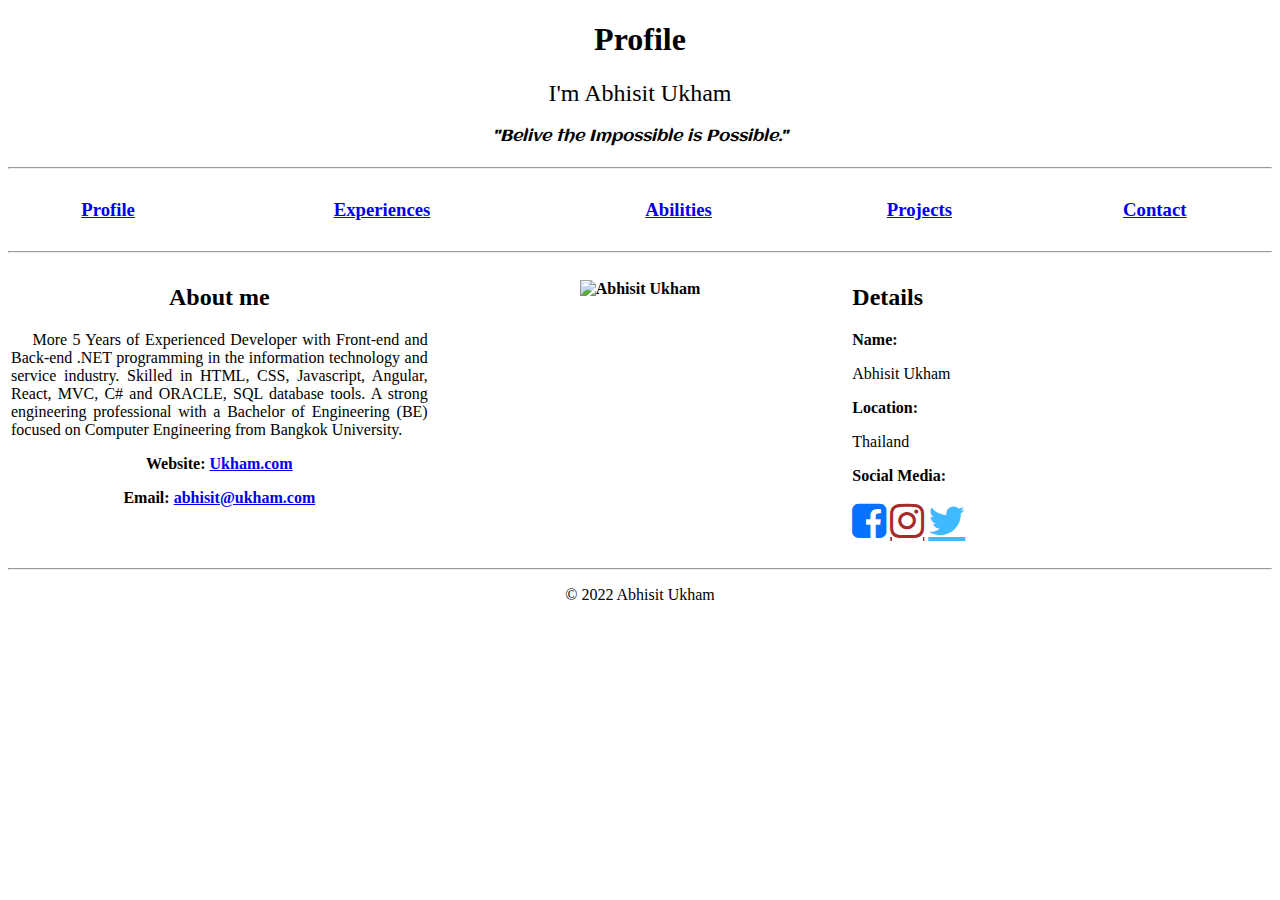
==== index.html @ 09306f4e "Add files via upload" ====
<!DOCTYPE html>
<html>

<head>
    <meta charset="utf-8">
    <title>Abhisit Profile Site</title>
    <link href='https://fonts.googleapis.com/css?family=Aclonica'rel='stylesheet'>
    <!--line 7,18: Exeternal Resource Link  
        font-family Ref:https://www.w3schools.com/whatis/tryit.asp?font=Aclonica -->
</head>

<body>
    <!-- Header -->
    <!-- Ref:https://developer.mozilla.org/en-US/docs/Web/CSS/font-family-->
    <h1 style="text-align: center; font-family: cursive;">Profile</h1>
    <h2 style="text-align: center; font-family: cursive; font-weight:normal">
        I'm Abhisit Ukham</h2>  
    <h4 style="text-align: center; font-family: Aclonica ; font-weight:normal"><i>
        "Belive the Impossible is Possible."</i></h4>    
    <hr>
    <!-- Menu -->
    <table style="width:100%; text-align: center">
        <tr>
            <td>
                <h3><a href="index.html">Profile</a></h3>
            </td>
            <td>
                <h3><a href="experiences.html">Experiences</a></h3>
            </td>
            <td>
                <h3><a href="abilities.html">Abilities</a></h3>
            </td>
            <td>
                <h3><a href="projects.html">Projects</a></h3>
            </td>
            <td>
                <h3><a href="contact.html">Contact</a></h3>
            </td>
        </tr>
    </table>  
    <hr>
    <table>
        <tr>
            <th style="width: 33.33%; vertical-align: top;"><h2 >About me</h2>
                <p style="font-weight:normal; text-align: justify;">&nbsp;&nbsp;&nbsp;
                    More 5 Years of Experienced Developer with Front-end and Back-end .NET programming in the information technology and service industry. Skilled in HTML, CSS, Javascript, Angular, React, MVC, C# and ORACLE, SQL database tools. A strong engineering professional with a Bachelor of Engineering (BE) focused on Computer Engineering from Bangkok University.
                </p>
                <p>Website: <a href="https://www.ukham.com/">Ukham.com</a></p>
                <p>Email: <a href="mailto: abhisit@ukham.com">abhisit@ukham.com</a></p>
            </th>
            <th style="width: 33.33%; vertical-align: top;">
                <!--Crop Circle Image: https://crop-circle.imageonline.co/-->
                <p><img src="images/profile.png" alt="Abhisit Ukham" style="width: 60%;"></p>
                </th>
                <th style="width: 33.33%; vertical-align: top; text-align: left;"><h2>Details</h2>
                <p>Name:</p>
                    <p style="font-weight:normal;">Abhisit Ukham</p>
                <p>Location:</p>
                    <p style="font-weight:normal;">Thailand</p>
                    <p>Social Media:</p>
                    <!--Reference Social Media Icons-->
                    <link rel="stylesheet" href="https://cdnjs.cloudflare.com/ajax/libs/font-awesome/4.7.0/css/font-awesome.min.css">    
                    <!--Icons Class Reference: https://www.w3schools.com/icons/icons_reference.asp-->
                    <p><a href="https://www.facebook.com/waizonne" class="fa fa-facebook-square" target="_blank" style="font-size: 40px; color: rgb(7, 114, 255);"></a>
                        <a href="https://www.instagram.com/waizonne" class="fa fa-instagram" target="_blank" style="font-size: 40px; color: brown;"></a>
                        <a href="https://twitter.com/waizonne" class="fa fa-twitter" target="_blank" style="font-size: 40px; color: rgb(63, 185, 255);"></a>
                    </p>
            </th>
        </tr>
    </table>
    <hr>
    <p style="text-align: center;">© 2022 Abhisit Ukham</p>
</body>
</html>
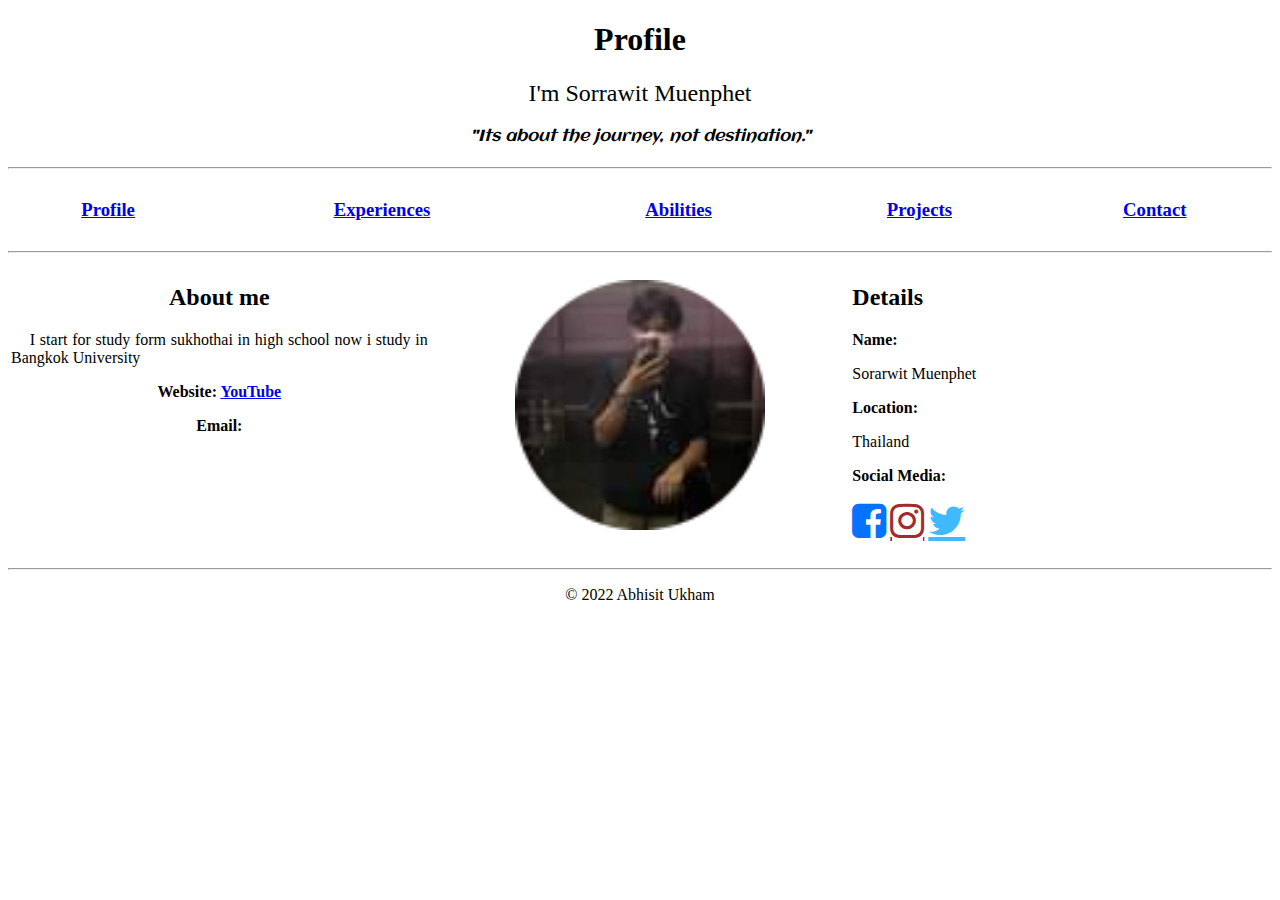
==== commit 0f9ec33f: "Add files via upload" ====
--- a/index.html
+++ b/index.html
@@ -3,7 +3,7 @@
 
 <head>
     <meta charset="utf-8">
-    <title>Abhisit Profile Site</title>
+    <title>Sorrawit Profile Site</title>
     <link href='https://fonts.googleapis.com/css?family=Aclonica'rel='stylesheet'>
     <!--line 7,18: Exeternal Resource Link  
         font-family Ref:https://www.w3schools.com/whatis/tryit.asp?font=Aclonica -->
@@ -14,9 +14,9 @@
     <!-- Ref:https://developer.mozilla.org/en-US/docs/Web/CSS/font-family-->
     <h1 style="text-align: center; font-family: cursive;">Profile</h1>
     <h2 style="text-align: center; font-family: cursive; font-weight:normal">
-        I'm Abhisit Ukham</h2>  
+        I'm Sorrawit Muenphet</h2>  
     <h4 style="text-align: center; font-family: Aclonica ; font-weight:normal"><i>
-        "Belive the Impossible is Possible."</i></h4>    
+        "Its about the journey, not destination."</i></h4>    
     <hr>
     <!-- Menu -->
     <table style="width:100%; text-align: center">
@@ -43,27 +43,27 @@
         <tr>
             <th style="width: 33.33%; vertical-align: top;"><h2 >About me</h2>
                 <p style="font-weight:normal; text-align: justify;">&nbsp;&nbsp;&nbsp;
-                    More 5 Years of Experienced Developer with Front-end and Back-end .NET programming in the information technology and service industry. Skilled in HTML, CSS, Javascript, Angular, React, MVC, C# and ORACLE, SQL database tools. A strong engineering professional with a Bachelor of Engineering (BE) focused on Computer Engineering from Bangkok University.
+                    I start for study form sukhothai in high school now i study in Bangkok University
                 </p>
-                <p>Website: <a href="https://www.ukham.com/">Ukham.com</a></p>
-                <p>Email: <a href="mailto: abhisit@ukham.com">abhisit@ukham.com</a></p>
+                <p>Website: <a href="https://www.youtube.com/channel/UCfNuThdB1QW8OvW0hzCzBRA">YouTube</a></p>
+                <p>Email: <a href="mailto: sorrawit774@gmail.com"></a></p>
             </th>
             <th style="width: 33.33%; vertical-align: top;">
                 <!--Crop Circle Image: https://crop-circle.imageonline.co/-->
-                <p><img src="images/profile.png" alt="Abhisit Ukham" style="width: 60%;"></p>
+                <p><img src="Image/356369934_1999692523700975_9048325712393591274_n-modified.png" alt="Abhisit Ukham" style="width: 60%;"></p>
                 </th>
                 <th style="width: 33.33%; vertical-align: top; text-align: left;"><h2>Details</h2>
                 <p>Name:</p>
-                    <p style="font-weight:normal;">Abhisit Ukham</p>
+                    <p style="font-weight:normal;">Sorarwit Muenphet</p>
                 <p>Location:</p>
                     <p style="font-weight:normal;">Thailand</p>
                     <p>Social Media:</p>
                     <!--Reference Social Media Icons-->
                     <link rel="stylesheet" href="https://cdnjs.cloudflare.com/ajax/libs/font-awesome/4.7.0/css/font-awesome.min.css">    
                     <!--Icons Class Reference: https://www.w3schools.com/icons/icons_reference.asp-->
-                    <p><a href="https://www.facebook.com/waizonne" class="fa fa-facebook-square" target="_blank" style="font-size: 40px; color: rgb(7, 114, 255);"></a>
-                        <a href="https://www.instagram.com/waizonne" class="fa fa-instagram" target="_blank" style="font-size: 40px; color: brown;"></a>
-                        <a href="https://twitter.com/waizonne" class="fa fa-twitter" target="_blank" style="font-size: 40px; color: rgb(63, 185, 255);"></a>
+                    <p><a href="https://m.facebook.com/sorrawich.mueanphet/" class="fa fa-facebook-square" target="_blank" style="font-size: 40px; color: rgb(7, 114, 255);"></a>
+                        <a href="" class="fa fa-instagram" target="_blank" style="font-size: 40px; color: brown;"></a>
+                        <a href="" class="fa fa-twitter" target="_blank" style="font-size: 40px; color: rgb(63, 185, 255);"></a>
                     </p>
             </th>
         </tr>
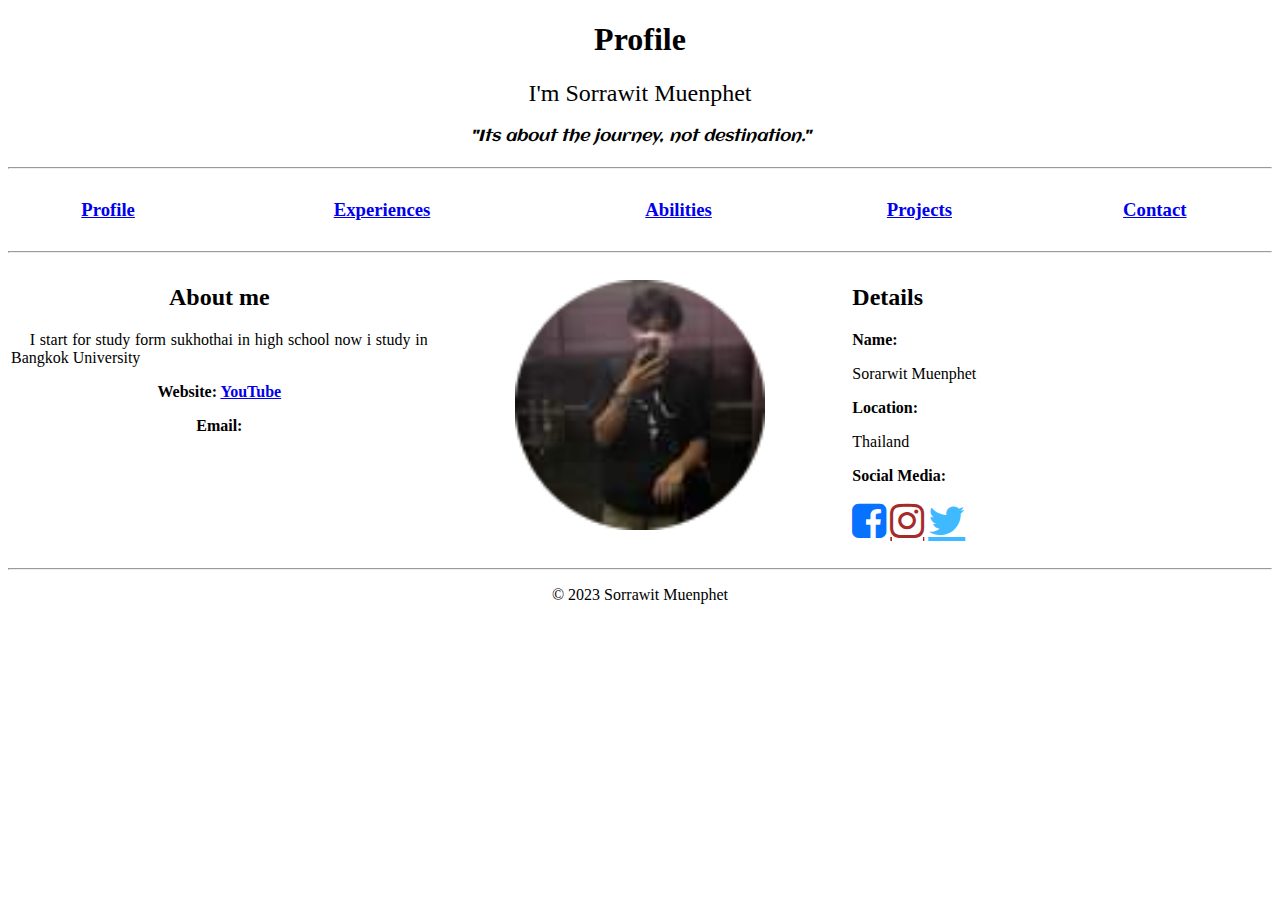
==== commit cf35f21a: "Add files via upload" ====
--- a/index.html
+++ b/index.html
@@ -46,7 +46,7 @@
                     I start for study form sukhothai in high school now i study in Bangkok University
                 </p>
                 <p>Website: <a href="https://www.youtube.com/channel/UCfNuThdB1QW8OvW0hzCzBRA">YouTube</a></p>
-                <p>Email: <a href="mailto: sorrawit774@gmail.com"></a></p>
+                <p>Email: <a href=" sorrawit774@gmail.com"></a></p>
             </th>
             <th style="width: 33.33%; vertical-align: top;">
                 <!--Crop Circle Image: https://crop-circle.imageonline.co/-->
@@ -69,6 +69,6 @@
         </tr>
     </table>
     <hr>
-    <p style="text-align: center;">© 2022 Abhisit Ukham</p>
+    <p style="text-align: center;">© 2023 Sorrawit Muenphet</p>
 </body>
 </html>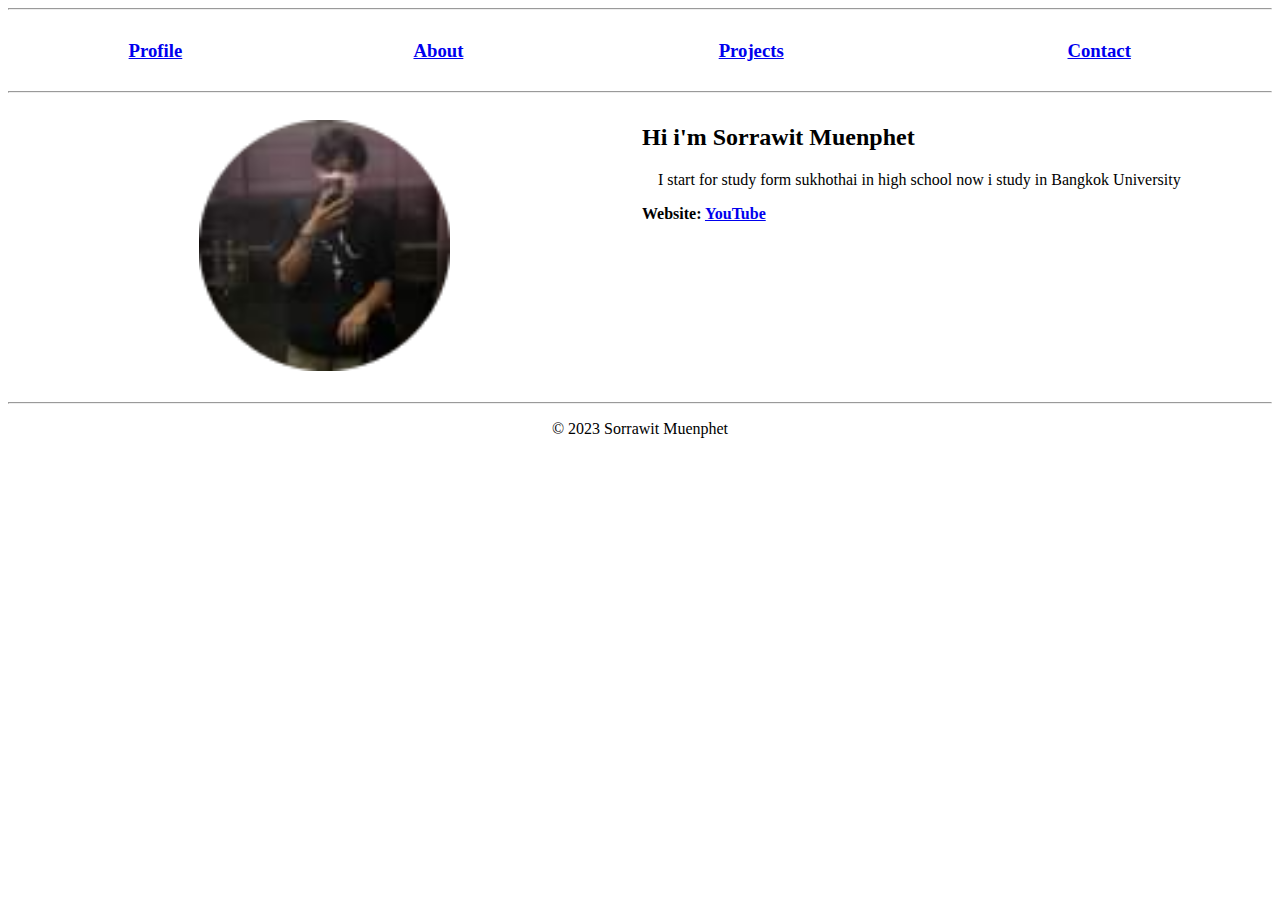
==== commit c28ea9f3: "Add files via upload" ====
--- a/index.html
+++ b/index.html
@@ -10,13 +10,7 @@
 </head>
 
 <body>
-    <!-- Header -->
-    <!-- Ref:https://developer.mozilla.org/en-US/docs/Web/CSS/font-family-->
-    <h1 style="text-align: center; font-family: cursive;">Profile</h1>
-    <h2 style="text-align: center; font-family: cursive; font-weight:normal">
-        I'm Sorrawit Muenphet</h2>  
-    <h4 style="text-align: center; font-family: Aclonica ; font-weight:normal"><i>
-        "Its about the journey, not destination."</i></h4>    
+    
     <hr>
     <!-- Menu -->
     <table style="width:100%; text-align: center">
@@ -24,11 +18,9 @@
             <td>
                 <h3><a href="index.html">Profile</a></h3>
             </td>
+            
             <td>
-                <h3><a href="experiences.html">Experiences</a></h3>
-            </td>
-            <td>
-                <h3><a href="abilities.html">Abilities</a></h3>
+                <h3><a href="about.html">About</a></h3>
             </td>
             <td>
                 <h3><a href="projects.html">Projects</a></h3>
@@ -41,30 +33,19 @@
     <hr>
     <table>
         <tr>
-            <th style="width: 33.33%; vertical-align: top;"><h2 >About me</h2>
-                <p style="font-weight:normal; text-align: justify;">&nbsp;&nbsp;&nbsp;
+            <th style="width: 33.33%; vertical-align:top;">
+                <!--Crop Circle Image: https://crop-circle.imageonline.co/-->
+                <p style="text-align: center;"><img src="Image/356369934_1999692523700975_9048325712393591274_n-modified.png" alt="Sorrawit Muenphet" style="width: 40%;"></p>
+                </th>
+            
+                
+            </th>
+            <th style="width: 33.33%; vertical-align: top;text-align: left;"><h2 >Hi i'm Sorrawit Muenphet</h2>
+                <p style="font-weight:normal; text-align: left;">&nbsp;&nbsp;&nbsp;
                     I start for study form sukhothai in high school now i study in Bangkok University
                 </p>
-                <p>Website: <a href="https://www.youtube.com/channel/UCfNuThdB1QW8OvW0hzCzBRA">YouTube</a></p>
-                <p>Email: <a href=" sorrawit774@gmail.com"></a></p>
-            </th>
-            <th style="width: 33.33%; vertical-align: top;">
-                <!--Crop Circle Image: https://crop-circle.imageonline.co/-->
-                <p><img src="Image/356369934_1999692523700975_9048325712393591274_n-modified.png" alt="Abhisit Ukham" style="width: 60%;"></p>
-                </th>
-                <th style="width: 33.33%; vertical-align: top; text-align: left;"><h2>Details</h2>
-                <p>Name:</p>
-                    <p style="font-weight:normal;">Sorarwit Muenphet</p>
-                <p>Location:</p>
-                    <p style="font-weight:normal;">Thailand</p>
-                    <p>Social Media:</p>
-                    <!--Reference Social Media Icons-->
-                    <link rel="stylesheet" href="https://cdnjs.cloudflare.com/ajax/libs/font-awesome/4.7.0/css/font-awesome.min.css">    
-                    <!--Icons Class Reference: https://www.w3schools.com/icons/icons_reference.asp-->
-                    <p><a href="https://m.facebook.com/sorrawich.mueanphet/" class="fa fa-facebook-square" target="_blank" style="font-size: 40px; color: rgb(7, 114, 255);"></a>
-                        <a href="" class="fa fa-instagram" target="_blank" style="font-size: 40px; color: brown;"></a>
-                        <a href="" class="fa fa-twitter" target="_blank" style="font-size: 40px; color: rgb(63, 185, 255);"></a>
-                    </p>
+                <p style="text-align: left;">Website: <a href="https://www.youtube.com/channel/UCfNuThdB1QW8OvW0hzCzBRA">YouTube</a></p>
+                
             </th>
         </tr>
     </table>
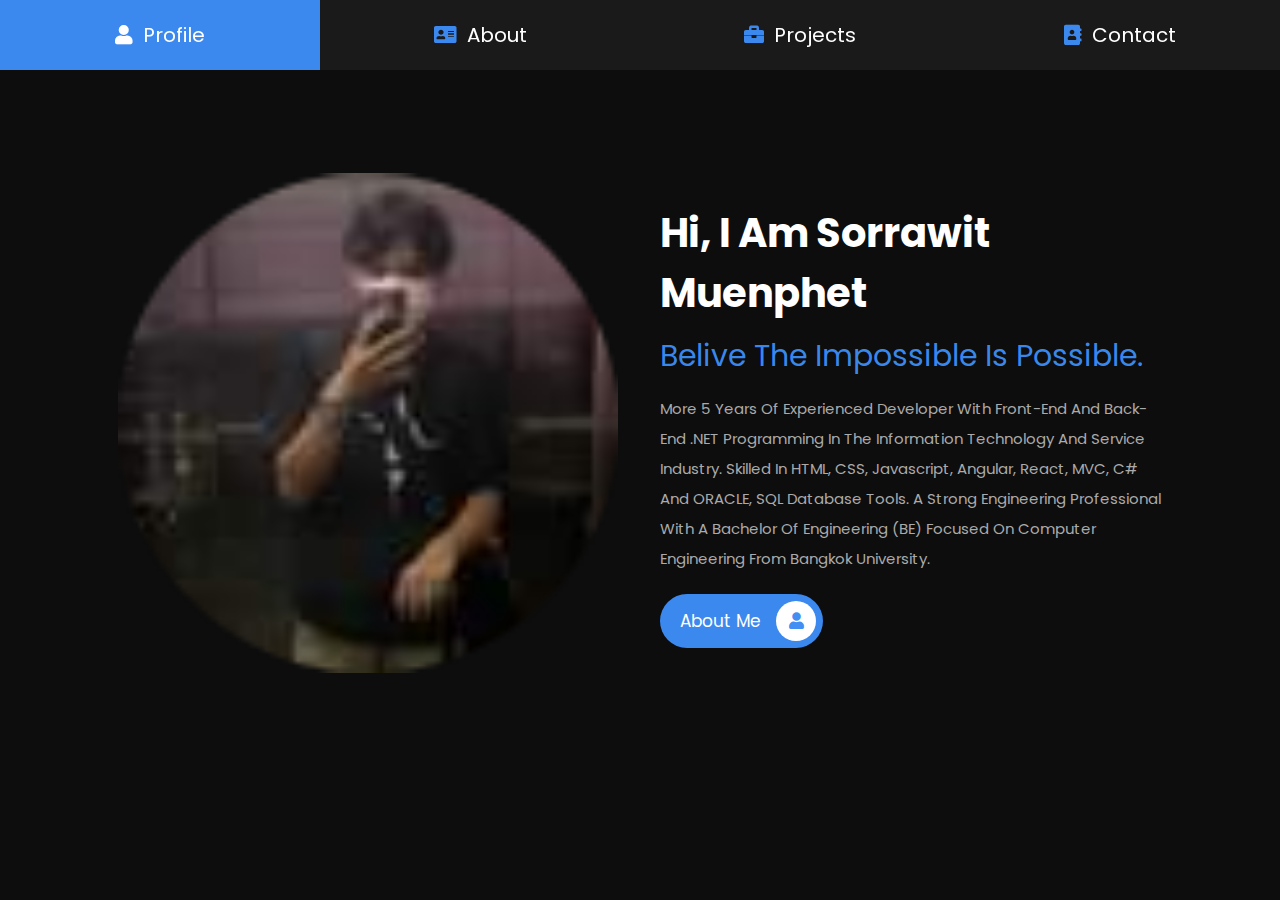
==== commit 0fa543aa: "Add files via upload" ====
--- a/index.html
+++ b/index.html
@@ -1,55 +1,49 @@
 <!DOCTYPE html>
-<html>
+<html lang="en">
+<head>
+    <meta charset="UTF-8">
+    <meta http-equiv="X-UA-Compatible" content="IE=edge">
+    <meta name="viewport" content="width=device-width, initial-scale=1.0">
+    <title>Sorrawit Profile</title>
 
-<head>
-    <meta charset="utf-8">
-    <title>Sorrawit Profile Site</title>
-    <link href='https://fonts.googleapis.com/css?family=Aclonica'rel='stylesheet'>
-    <!--line 7,18: Exeternal Resource Link  
-        font-family Ref:https://www.w3schools.com/whatis/tryit.asp?font=Aclonica -->
+    <!-- font awesome cdn link  -->
+    <link rel="stylesheet" href="https://cdnjs.cloudflare.com/ajax/libs/font-awesome/5.15.4/css/all.min.css">
+
+    <!-- custom css file link  -->
+    <link rel="stylesheet" href="css/style.css">
+
 </head>
-
 <body>
     
-    <hr>
-    <!-- Menu -->
-    <table style="width:100%; text-align: center">
-        <tr>
-            <td>
-                <h3><a href="index.html">Profile</a></h3>
-            </td>
-            
-            <td>
-                <h3><a href="about.html">About</a></h3>
-            </td>
-            <td>
-                <h3><a href="projects.html">Projects</a></h3>
-            </td>
-            <td>
-                <h3><a href="contact.html">Contact</a></h3>
-            </td>
-        </tr>
-    </table>  
-    <hr>
-    <table>
-        <tr>
-            <th style="width: 33.33%; vertical-align:top;">
-                <!--Crop Circle Image: https://crop-circle.imageonline.co/-->
-                <p style="text-align: center;"><img src="Image/356369934_1999692523700975_9048325712393591274_n-modified.png" alt="Sorrawit Muenphet" style="width: 40%;"></p>
-                </th>
-            
-                
-            </th>
-            <th style="width: 33.33%; vertical-align: top;text-align: left;"><h2 >Hi i'm Sorrawit Muenphet</h2>
-                <p style="font-weight:normal; text-align: left;">&nbsp;&nbsp;&nbsp;
-                    I start for study form sukhothai in high school now i study in Bangkok University
-                </p>
-                <p style="text-align: left;">Website: <a href="https://www.youtube.com/channel/UCfNuThdB1QW8OvW0hzCzBRA">YouTube</a></p>
-                
-            </th>
-        </tr>
-    </table>
-    <hr>
-    <p style="text-align: center;">© 2023 Sorrawit Muenphet</p>
+<!-- navbar section starts  -->
+
+<nav class="navbar">
+    <a href="index.html" class="active"> <i class="fas fa-user"></i> <span>profile</span> </a>
+    <a href="about.html"> <i class="fas fa-address-card"></i> <span>about</span> </a>
+    <a href="projects.html"> <i class="fas fa-briefcase"></i> <span>projects</span> </a>
+    <a href="contact.html"> <i class="fas fa-address-book"></i> <span>contact</span> </a>
+</nav>
+
+<!-- navbar section ends -->
+
+<!-- home section starts  -->
+
+<section class="home">
+
+    <div class="image">
+        <img src="images/356369934_1999692523700975_9048325712393591274_n-modified.png" alt="">
+    </div>
+
+    <div class="content">
+        <h3>hi, i am Sorrawit Muenphet</h3>
+        <span>Belive the Impossible is Possible.</span>
+        <p>More 5 Years of Experienced Developer with Front-end and Back-end .NET programming in the information technology and service industry. Skilled in HTML, CSS, Javascript, Angular, React, MVC, C# and ORACLE, SQL database tools. A strong engineering professional with a Bachelor of Engineering (BE) focused on Computer Engineering from Bangkok University.</p>
+        <a href="about.html" class="btn"> about me <i class="fas fa-user"></i> </a>
+    </div>
+
+</section>
+
+<!-- home section ends -->
+
 </body>
 </html>--- a/css/style.css
+++ b/css/style.css
@@ -0,0 +1,618 @@
+@import url("https://fonts.googleapis.com/css2?family=Poppins:wght@100;300;400;500;600;700&display=swap");
+
+* {
+  font-family: 'Poppins', sans-serif;
+  margin: 0;
+  padding: 0;
+  -webkit-box-sizing: border-box;
+  box-sizing: border-box;
+  text-decoration: none;
+  outline: none;
+  border: none;
+  text-transform: capitalize;
+}
+
+html {
+  font-size: 62.5%;
+  overflow-x: hidden;
+}
+
+body {
+  background: #0d0d0d;
+  padding-top: 5rem;
+}
+
+section {
+  padding: 5rem 9%;
+}
+
+.heading {
+  text-align: center;
+  font-size: 6vw;
+  color: #fff;
+  margin-bottom: 3rem;
+  text-transform: uppercase;
+}
+
+.heading span {
+  text-transform: uppercase;
+  color: rgba(60, 139, 243, 0.979);
+}
+
+.btn {
+  display: inline-block;
+  margin-top: 1rem;
+  border-radius: 5rem;
+  background: rgba(60, 139, 243, 0.979);
+  padding: .7rem;
+  font-size: 1.7rem;
+  color: #fff;
+  padding-left: 2rem;
+}
+
+.btn i {
+  height: 4rem;
+  width: 4rem;
+  line-height: 4rem;
+  font-size: 1.7rem;
+  text-align: center;
+  background: #fff;
+  color: rgba(60, 139, 243, 0.979);
+  border-radius: 50%;
+  margin-left: 1rem;
+  -webkit-transition: .2s linear;
+  transition: .2s linear;
+}
+
+.btn:hover i {
+  margin-left: 2rem;
+}
+
+.navbar {
+  position: fixed;
+  top: 0;
+  left: 0;
+  right: 0;
+  display: -webkit-box;
+  display: -ms-flexbox;
+  display: flex;
+  z-index: 1000;
+  -webkit-box-align: end;
+  -ms-flex-align: end;
+  align-items: flex-end;
+}
+
+.navbar a {
+  padding: 2rem;
+  font-size: 2rem;
+  background: #1a1a1a;
+  -webkit-box-flex: 1;
+  -ms-flex: 1;
+  flex: 1;
+  color: #fff;
+  text-align: center;
+  -webkit-transition: .2s linear;
+  transition: .2s linear;
+}
+
+.navbar a i {
+  color: rgba(60, 139, 243, 0.979);
+  padding-right: .5rem;
+}
+
+.navbar a:hover {
+  background: rgba(60, 139, 243, 0.979);
+}
+
+.navbar .active {
+  background: rgba(60, 139, 243, 0.979);
+}
+
+.navbar .active i {
+  color: #fff;
+}
+
+.navbar a:hover i {
+  color: #fff;
+}
+
+.home {
+  display: -webkit-box;
+  display: -ms-flexbox;
+  display: flex;
+  -webkit-box-align: center;
+  -ms-flex-align: center;
+  align-items: center;
+  -ms-flex-wrap: wrap;
+  flex-wrap: wrap;
+  gap: 4rem;
+  min-height: calc(100vh - 15rem);
+}
+
+.home .image {
+  -webkit-box-flex: 1;
+  -ms-flex: 1 1 42rem;
+  flex: 1 1 42rem;
+  text-align: center;
+}
+
+.home .image img {
+  height: 50rem;
+  width: 50rem;
+  /* border-radius: 30% 70% 70% 30% / 30% 30% 70% 70%; */
+}
+
+.home .content {
+  -webkit-box-flex: 1;
+  -ms-flex: 1 1 42rem;
+  flex: 1 1 42rem;
+}
+
+.home .content h3 {
+  color: #fff;
+  font-size: 4rem;
+  padding-bottom: .5rem;
+}
+
+.home .content span {
+  font-size: 3rem;
+  color: rgba(60, 139, 243, 0.979);
+  padding: .5rem 0;
+  display: block;
+}
+
+.home .content p {
+  font-size: 1.5rem;
+  color: #aaa;
+  padding: 1rem 0;
+  line-height: 2;
+}
+
+.about .row {
+  display: -webkit-box;
+  display: -ms-flexbox;
+  display: flex;
+  -webkit-box-align: center;
+  -ms-flex-align: center;
+  align-items: center;
+  -ms-flex-wrap: wrap;
+  flex-wrap: wrap;
+  gap: 2rem;
+}
+
+.about .row .info-container {
+  -webkit-box-flex: 1;
+  -ms-flex: 1 1 42rem;
+  flex: 1 1 42rem;
+}
+
+.about .row .info-container h1 {
+  font-size: 3rem;
+  color: #fff;
+  text-transform: uppercase;
+  padding-bottom: 1rem;
+}
+
+.about .row .info-container .box-container {
+  padding: 1rem 0;
+  display: -webkit-box;
+  display: -ms-flexbox;
+  display: flex;
+  -ms-flex-wrap: wrap;
+  flex-wrap: wrap;
+  gap: 2rem;
+}
+
+.about .row .info-container .box-container .box {
+  -webkit-box-flex: 1;
+  -ms-flex: 1 1 20rem;
+  flex: 1 1 20rem;
+}
+
+.about .row .info-container .box-container .box h3 {
+  font-size: 1.7rem;
+  color: #fff;
+  padding: 1rem 0;
+  font-weight: normal;
+}
+
+.about .row .info-container .box-container .box h3 span {
+  color: #aaa;
+  font-weight: lighter;
+}
+
+.about .row .count-container {
+  -webkit-box-flex: 1;
+  -ms-flex: 1 1 42rem;
+  flex: 1 1 42rem;
+  display: -webkit-box;
+  display: -ms-flexbox;
+  display: flex;
+  -ms-flex-wrap: wrap;
+  flex-wrap: wrap;
+  gap: 2rem;
+}
+
+.about .row .count-container .box {
+  -webkit-box-flex: 1;
+  -ms-flex: 1 1 20rem;
+  flex: 1 1 20rem;
+  padding: 3rem 4rem;
+  border-radius: .5rem;
+  background: #1a1a1a;
+  -webkit-box-shadow: 0 0.5rem 1rem rgba(0, 0, 0, 0.7);
+  box-shadow: 0 0.5rem 1rem rgba(0, 0, 0, 0.7);
+}
+
+.about .row .count-container .box h3 {
+  font-size: 5rem;
+  color: rgba(60, 139, 243, 0.979);
+}
+
+.about .row .count-container .box p {
+  font-size: 2rem;
+  color: #aaa;
+}
+
+.skills .box-container {
+  display: -ms-grid;
+  display: grid;
+  -ms-grid-columns: (minmax(16rem, 1fr))[auto-fit];
+  grid-template-columns: repeat(auto-fit, minmax(16rem, 1fr));
+  gap: 1.5rem;
+}
+
+.skills .box-container .box {
+  padding: 2rem;
+  text-align: center;
+  -webkit-box-shadow: 0 0.5rem 1rem rgba(0, 0, 0, 0.7);
+  box-shadow: 0 0.5rem 1rem rgba(0, 0, 0, 0.7);
+  border-radius: .5rem;
+  background: #1a1a1a;
+}
+
+.skills .box-container .box:hover {
+  background: #fff;
+}
+
+.skills .box-container .box:hover h3 {
+  color: #0d0d0d;
+}
+
+.skills .box-container .box img {
+  height: 7rem;
+  margin-bottom: 1rem;
+}
+
+.skills .box-container .box h3 {
+  color: #fff;
+  font-size: 1.7rem;
+  font-weight: normal;
+  text-transform: uppercase;
+}
+
+.education .box-container {
+  display: -webkit-box;
+  display: -ms-flexbox;
+  display: flex;
+  -ms-flex-wrap: wrap;
+  flex-wrap: wrap;
+}
+
+.education .box-container .box {
+  -webkit-box-flex: 1;
+  -ms-flex: 1 1 40rem;
+  flex: 1 1 40rem;
+  margin-left: 2rem;
+  padding-top: 0;
+  padding-bottom: 0;
+  padding-left: 3.5rem;
+  padding-bottom: 3rem;
+  border-left: 0.1rem solid #aaa;
+  position: relative;
+}
+
+.education .box-container .box i {
+  height: 4.5rem;
+  width: 4.5rem;
+  line-height: 4.5rem;
+  font-size: 1.7rem;
+  border-radius: 50%;
+  background: rgba(60, 139, 243, 0.979);
+  color: #fff;
+  text-align: center;
+  position: absolute;
+  top: -1rem;
+  left: -2.5rem;
+}
+
+.education .box-container .box span {
+  font-size: 1.7rem;
+  color: #fff;
+  border-radius: 5rem;
+  padding: .5rem 1.5rem;
+  background: #1a1a1a;
+}
+
+.education .box-container .box h3 {
+  font-size: 2rem;
+  padding: 1rem 0;
+  color: #fff;
+  padding-top: 3rem;
+  font-weight: normal;
+}
+
+.education .box-container .box p {
+  font-size: 1.5rem;
+  color: #aaa;
+  line-height: 2;
+}
+
+.projects {
+  text-align: center;
+}
+
+.projects .box-container {
+  display: -ms-grid;
+  display: grid;
+  -ms-grid-columns: (minmax(31rem, 1fr))[auto-fit];
+  grid-template-columns: repeat(auto-fit, minmax(31rem, 1fr));
+  gap: 1.5rem;
+  margin-bottom: 2rem;
+  justify-items: center;
+}
+
+.projects .box-container .box {
+  height: 30rem;
+  overflow: hidden;
+  position: relative;
+}
+
+.projects h3 {
+  color: #fff;
+  font-size: 2rem;
+}
+
+.projects p {
+  color: #fff;
+  font-size: 1.5rem;
+  margin-bottom: 5rem;
+}
+
+.projects .box-container .box:hover .content {
+  -webkit-transform: translateY(0%);
+  transform: translateY(0%);
+}
+
+.projects .box-container .box img {
+  height: 100%;
+  width: 100%;
+  -o-object-fit: cover;
+  object-fit: cover;
+}
+
+.projects .box-container .box .content {
+  position: absolute;
+  top: 0;
+  left: 0;
+  height: 100%;
+  width: 100%;
+  background: #1a1a1a;
+  display: -webkit-box;
+  display: -ms-flexbox;
+  display: flex;
+  -webkit-box-orient: vertical;
+  -webkit-box-direction: normal;
+  -ms-flex-flow: column;
+  flex-flow: column;
+  -webkit-box-align: center;
+  -ms-flex-align: center;
+  align-items: center;
+  -webkit-box-pack: center;
+  -ms-flex-pack: center;
+  justify-content: center;
+  padding: 2rem;
+  -webkit-transform: translateY(-100%);
+  transform: translateY(-100%);
+  -webkit-transition: .2s linear;
+  transition: .2s linear;
+}
+
+.projects .box-container .box .content h3 {
+  font-size: 2.5rem;
+  color: #fff;
+  text-transform: uppercase;
+  font-weight: normal;
+}
+
+.projects .box-container .box .content p {
+  padding: 1rem 0;
+  font-size: 1.5rem;
+  line-height: 2;
+  color: #aaa;
+}
+
+.projects .box-container .box .content a {
+  font-size: 2rem;
+  color: crimsorgba(60, 139, 243, 0.979)n;
+}
+
+.projects .box-container .box .content a:hover {
+  color: #fff;
+}
+
+.contact .row {
+  display: -webkit-box;
+  display: -ms-flexbox;
+  display: flex;
+  -webkit-box-align: center;
+  -ms-flex-align: center;
+  align-items: center;
+  -ms-flex-wrap: wrap;
+  flex-wrap: wrap;
+  gap: 2rem;
+}
+
+.contact .row .info-container {
+  width: 40rem;
+}
+
+.contact .row .info-container h1 {
+  font-size: 3rem;
+  text-transform: uppercase;
+  color: #fff;
+  padding-bottom: 1rem;
+}
+
+.contact .row .info-container p {
+  font-size: 1.5rem;
+  line-height: 2;
+  color: #aaa;
+  padding: 1rem 0;
+}
+
+.contact .row .info-container .box-container {
+  padding: 2rem 0;
+}
+
+.contact .row .info-container .box-container .box {
+  display: -webkit-box;
+  display: -ms-flexbox;
+  display: flex;
+  gap: 2rem;
+  padding: 1rem 0;
+}
+
+.contact .row .info-container .box-container .box i {
+  font-size: 3rem;
+  color: crimsorgba(60, 139, 243, 0.979)n;
+}
+
+.contact .row .info-container .box-container .box h3 {
+  font-size: 2rem;
+  color: #fff;
+}
+
+.contact .row .info-container .share a {
+  font-size: 2rem;
+  height: 4.5rem;
+  width: 4.5rem;
+  line-height: 4.5rem;
+  border-radius: 50%;
+  background: #1a1a1a;
+  color: #fff;
+  text-align: center;
+  margin-right: .3rem;
+}
+
+.contact .row .info-container .share a:hover {
+  background: crimsorgba(60, 139, 243, 0.979)n;
+}
+
+.contact .row form {
+  -webkit-box-flex: 1;
+  -ms-flex: 1 1 42rem;
+  flex: 1 1 42rem;
+}
+
+.contact .row form .inputBox {
+  display: -webkit-box;
+  display: -ms-flexbox;
+  display: flex;
+  -ms-flex-wrap: wrap;
+  flex-wrap: wrap;
+  -webkit-box-pack: justify;
+  -ms-flex-pack: justify;
+  justify-content: space-between;
+}
+
+.contact .row form .inputBox input {
+  width: 49%;
+}
+
+.contact .row form .inputBox input,
+.contact .row form textarea {
+  border-radius: 5rem;
+  padding: 1.2rem 1.8rem;
+  font-size: 1.6rem;
+  color: #fff;
+  text-transform: none;
+  margin: .7rem 0;
+  background: #1a1a1a;
+}
+
+.contact .row form textarea {
+  width: 100%;
+  border-radius: 1rem;
+  resize: none;
+  height: 25rem;
+}
+
+.contact .row form .btn {
+  padding: 1rem 3rem;
+  cursor: pointer;
+}
+
+.contact .row form .btn:hover {
+  background: #fff;
+  color: #0d0d0d;
+}
+
+@media (max-width: 1200px) {
+  html {
+    font-size: 55%;
+  }
+
+  section {
+    padding: 3rem 2rem;
+  }
+}
+
+@media (max-width: 768px) {
+  .heading {
+    font-size: 12vw;
+  }
+
+  .navbar a i {
+    padding: 0;
+  }
+
+  .navbar a span {
+    display: none;
+  }
+
+  .navbar a:hover {
+    padding-bottom: 2rem;
+  }
+
+  .home {
+    text-align: center;
+    gap: 2rem;
+  }
+
+  .home .image img {
+    height: 30rem;
+    width: 30rem;
+  }
+
+  .home .content h3 {
+    font-size: 3rem;
+  }
+
+  .home .content span {
+    font-size: 2.5rem;
+  }
+
+  .contact .row form .inputBox input {
+    width: 100%;
+    margin-bottom: 1rem;
+  }
+}
+
+@media (max-width: 450px) {
+  html {
+    font-size: 50%;
+  }
+}
+
+/*# sourceMappingURL=style.css.map */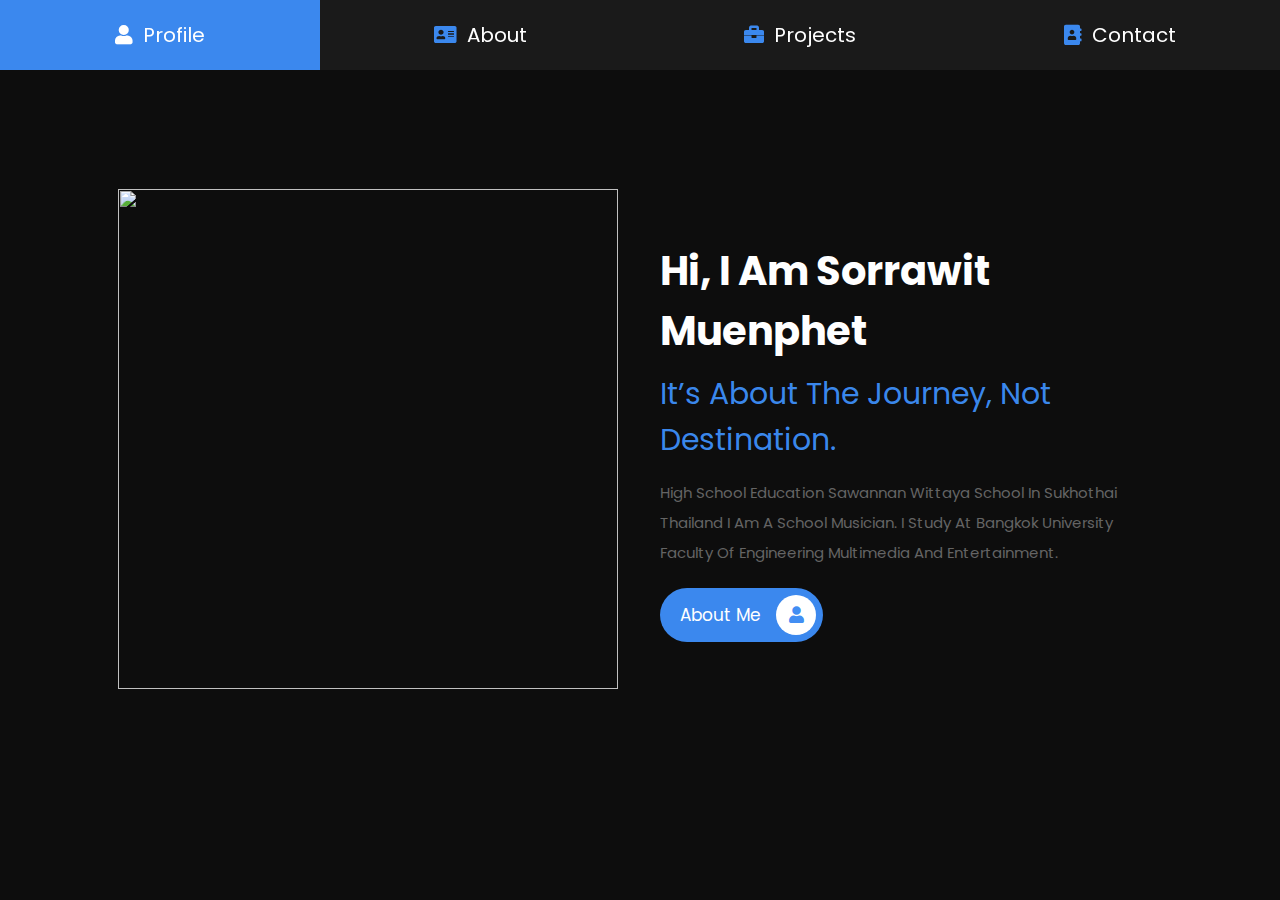
==== commit 77ae8a4b: "Add files via upload" ====
--- a/index.html
+++ b/index.html
@@ -1,6 +1,7 @@
 <!DOCTYPE html>
 <html lang="en">
 <head>
+    <p>Desktops version: .col-md-4 and .col-md-8</p>
     <meta charset="UTF-8">
     <meta http-equiv="X-UA-Compatible" content="IE=edge">
     <meta name="viewport" content="width=device-width, initial-scale=1.0">
@@ -31,13 +32,14 @@
 <section class="home">
 
     <div class="image">
-        <img src="images/356369934_1999692523700975_9048325712393591274_n-modified.png" alt="">
+        <img src="C:\WORK CODE\Sorrawit-Profile-main\images\IMG_5067-modified.png" alt="">
     </div>
 
     <div class="content">
         <h3>hi, i am Sorrawit Muenphet</h3>
-        <span>Belive the Impossible is Possible.</span>
-        <p>More 5 Years of Experienced Developer with Front-end and Back-end .NET programming in the information technology and service industry. Skilled in HTML, CSS, Javascript, Angular, React, MVC, C# and ORACLE, SQL database tools. A strong engineering professional with a Bachelor of Engineering (BE) focused on Computer Engineering from Bangkok University.</p>
+        <span>It’s about the journey, not destination.</span>
+        <p>High school education Sawannan Wittaya School in Sukhothai Thailand
+            I am a school musician. I study at Bangkok University Faculty of Engineering Multimedia and Entertainment.</p>
         <a href="about.html" class="btn"> about me <i class="fas fa-user"></i> </a>
     </div>
 
--- a/css/style.css
+++ b/css/style.css
@@ -163,7 +163,7 @@
 
 .home .content p {
   font-size: 1.5rem;
-  color: #aaa;
+  color: #646464;
   padding: 1rem 0;
   line-height: 2;
 }
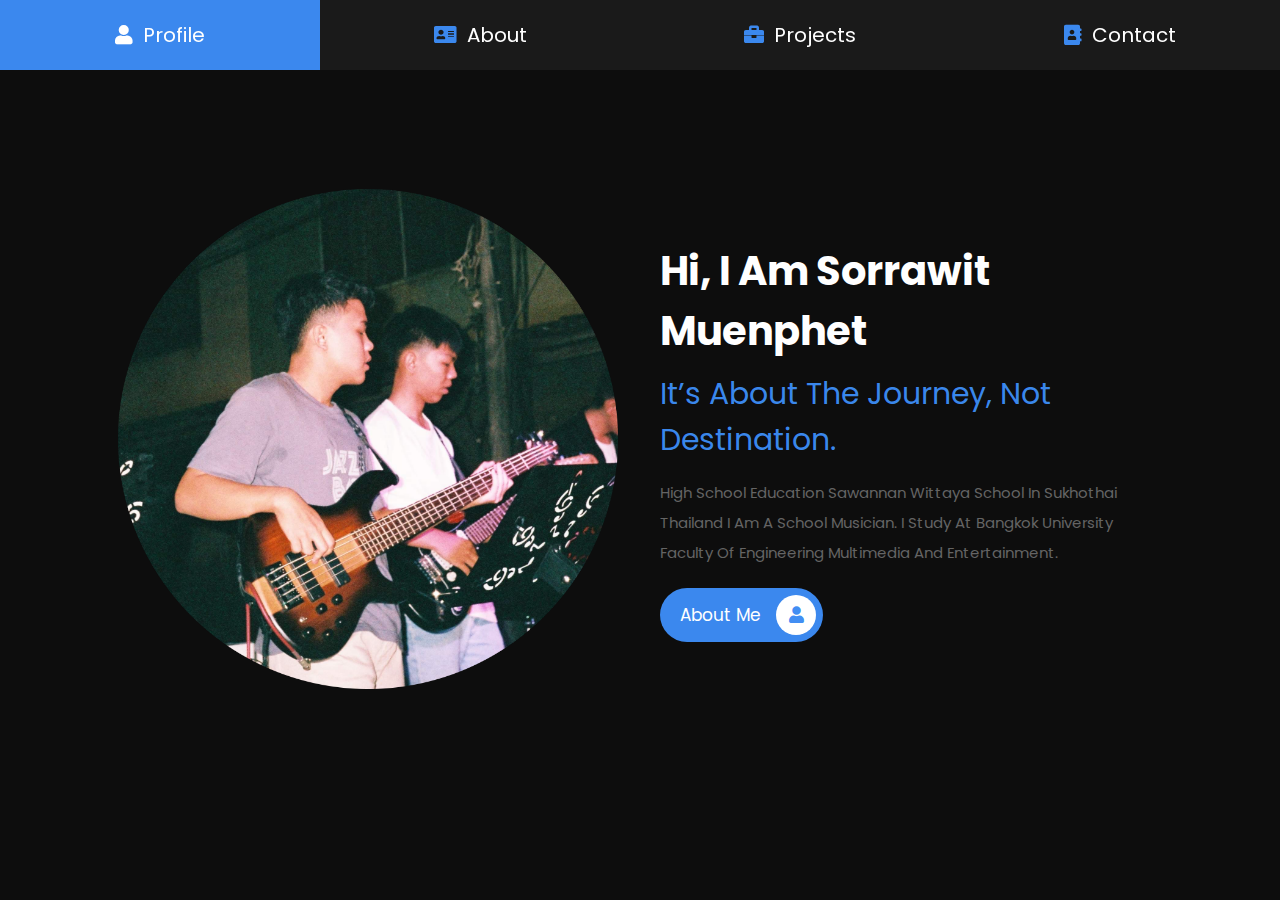
==== commit 04455fd1: "Add files via upload" ====
--- a/index.html
+++ b/index.html
@@ -32,7 +32,7 @@
 <section class="home">
 
     <div class="image">
-        <img src="C:\WORK CODE\Sorrawit-Profile-main\images\IMG_5067-modified.png" alt="">
+        <img src="images/IMG_5067-modified.png" alt="">
     </div>
 
     <div class="content">
